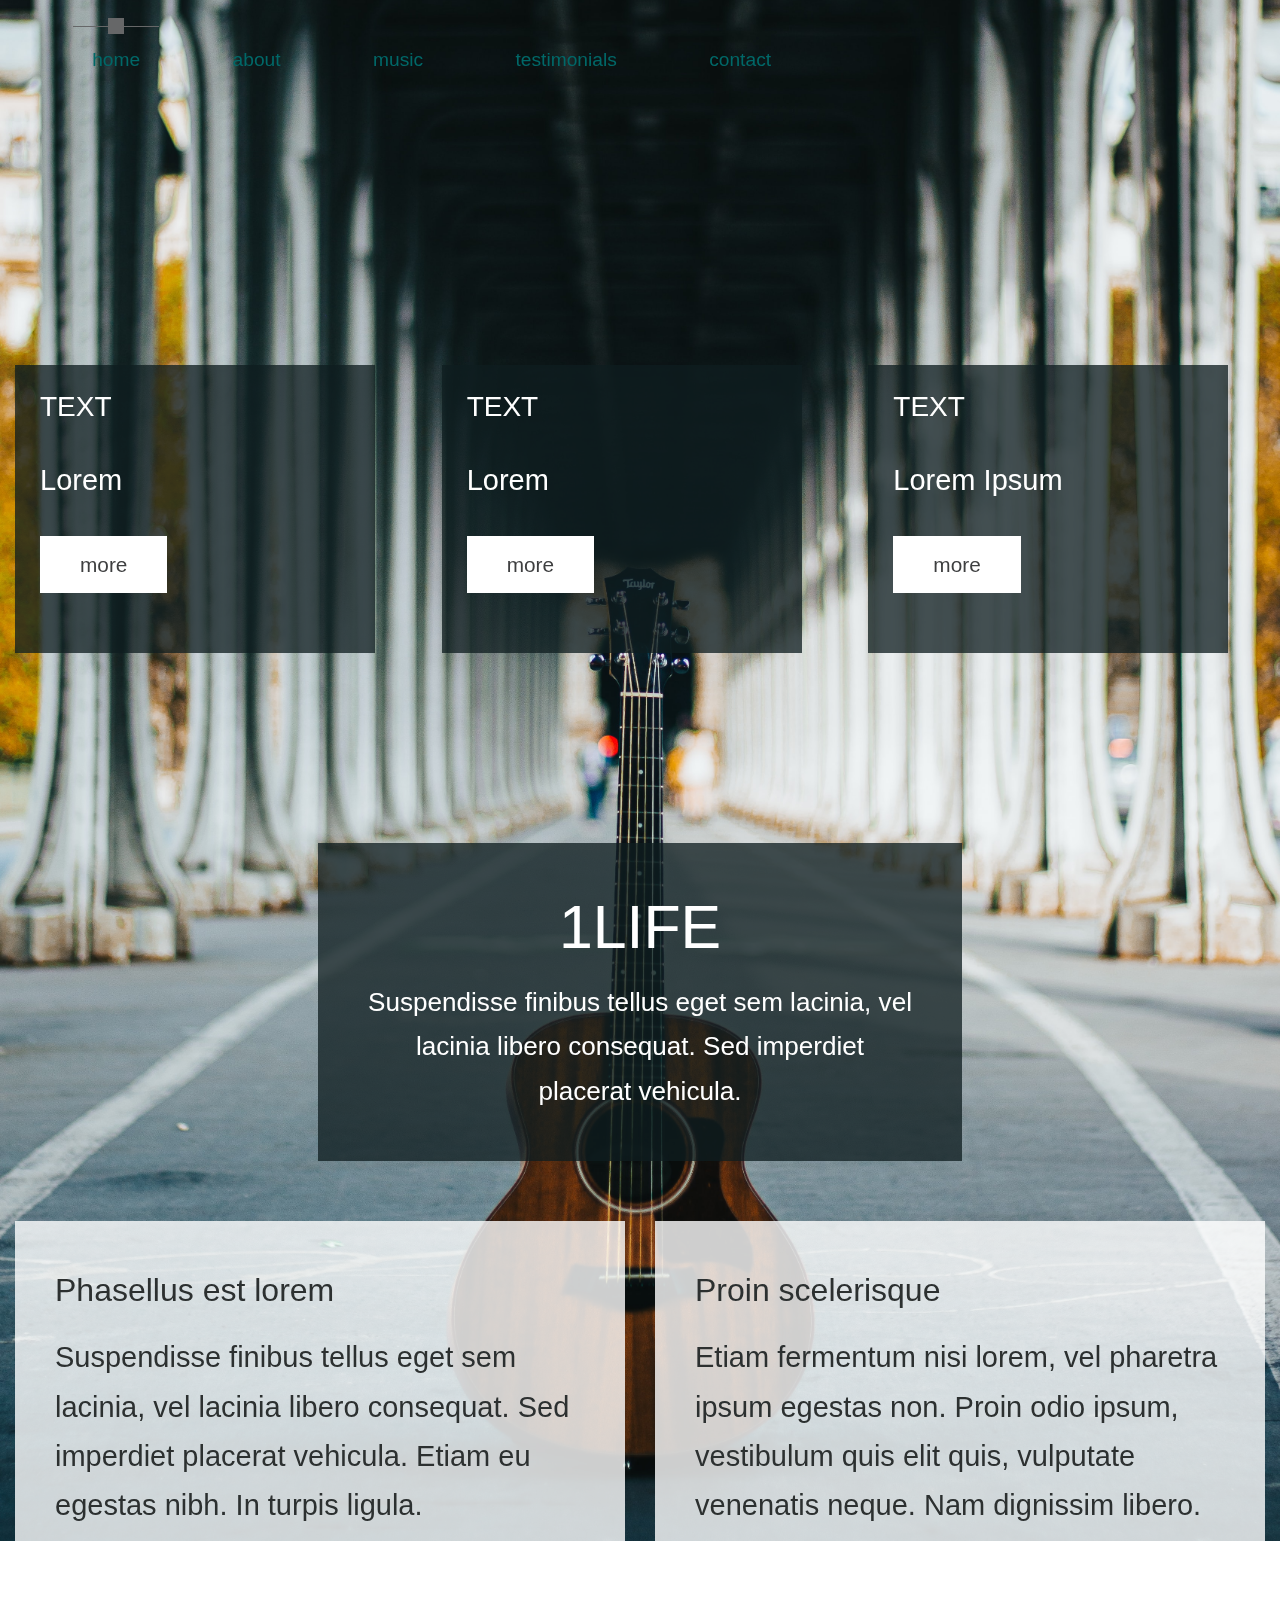
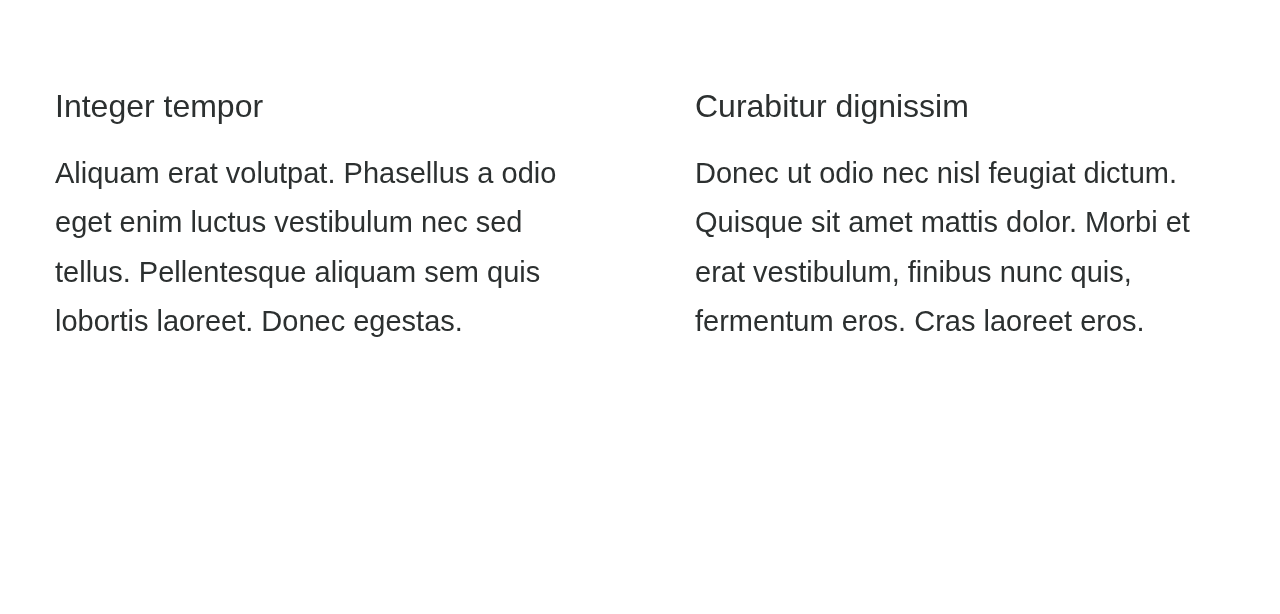
==== about.html @ 6f8ce9f2 "update" ====
<!DOCTYPE html>
<html lang="en">
  <head>
    <meta charset="UTF-8" />
    <meta name="viewport" content="width=device-width, initial-scale=1.0" />
    <meta http-equiv="X-UA-Compatible" content="ie=edge" />
    <title>About Page</title>

    <link
      rel="stylesheet"
      href="https://fonts.googleapis.com/css?family=Open+Sans:400,600"
    />
    <link rel="stylesheet" href="css/all.min.css" />
    <link rel="stylesheet" href="css/bootstrap.min.css" />
    <link rel="stylesheet" href="css/templatemo-style.css" />
  </head>
  <body id="aboutPage">
    <div
      class="parallax-window"
      data-parallax="scroll"
      data-image-src="img/acousticalone.jpg"
    >
      <div class="container-fluid">
        <div class="col-lg-8 col-1">
          <div class="tm-nav">
            <nav
              class="navbar navbar-expand-lg navbar-light tm-bg-transparent tm-navbar"
            >
              <button
                class="navbar-toggler"
                type="button"
                data-toggle="collapse"
                data-target="#navbarNav"
                aria-controls="navbarNav"
                aria-expanded="false"
                aria-label="Toggle navigation"
              >
                <span class="navbar-toggler-icon"></span>
              </button>
              <div class="collapse navbar-collapse" id="navbarNav">
                <ul class="navbar-nav">
                  <li class="nav-item active">
                    <div class="tm-nav-link-highlight"></div>
                    <a class="nav-link" href="index.html"
                      >home <span class="sr-only">(current)</span></a
                    >
                  </li>
                  <li class="nav-item">
                    <div class="tm-nav-link-highlight"></div>
                    <a class="nav-link" href="about.html">about</a>
                  </li>
                  <li class="nav-item">
                    <div class="tm-nav-link-highlight"></div>
                    <a class="nav-link" href="music.html">music</a>
                  </li>
                  <li class="nav-item">
                    <div class="tm-nav-link-highlight"></div>
                    <a class="nav-link" href="testimonials.html"
                      >testimonials</a
                    >
                  </li>
                  <li class="nav-item">
                    <div class="tm-nav-link-highlight"></div>
                    <a class="nav-link" href="contact.html">contact</a>
                  </li>
                </ul>
              </div>
            </nav>
          </div>
        </div>
        <div class="row tm-brand-row">
          <div class="col-lg-4 col-11">
            <div class="tm-brand-texts">
              <h1 class="text-uppercase tm-brand-name"></h1>
            </div>
          </div>
        </div>

        <!-- About -->
        <section class="row" id="tmAbout">
          <header class="col-12 tm-about-header">
            <h2
              class="text-uppercase text-center text-dark tm-about-page-title"
            ></h2>
            <hr class="tm-about-title-hr" />
          </header>
          <div class="col-lg-4">
            <div class="tm-bg-black-transparent tm-about-box">
              <h3 class="tm-about-name">TEXT</h3>
              <p class="tm-about-description">Lorem</p>
              <a href="#tmFeatures" class="btn btn-primary tm-btn-app-feature"
                >more</a
              >
            </div>
          </div>

          <div class="col-lg-4">
            <div class="tm-bg-black-transparent tm-about-box">
              <h3 class="tm-about-name">TEXT</h3>
              <p class="tm-about-description">Lorem</p>
              <a href="#tmFeatures" class="btn btn-primary tm-btn-app-feature"
                >more</a
              >
            </div>
          </div>

          <div class="col-lg-4">
            <div class="tm-bg-black-transparent tm-about-box">
              <h3 class="tm-about-name">TEXT</h3>
              <p class="tm-about-description">Lorem Ipsum</p>

              <a href="#tmFeatures" class="btn btn-primary tm-btn-app-feature"
                >more</a
              >
            </div>
          </div>
        </section>

        <!-- App Features -->
        <section id="tmAppFeatures">
          <div class="row">
            <header
              class="col-12 text-center text-white tm-bg-black-transparent p-5 tm-app-header"
            >
              <h2 class="text-uppercase mb-3 tm-app-feature-header">1LIFE</h2>
              <p class="mb-0 small">
                Suspendisse finibus tellus eget sem lacinia, vel lacinia libero
                consequat. Sed imperdiet placerat vehicula.
              </p>
            </header>
          </div>

          <div class="row">
            <div class="col-lg-6">
              <div class="tm-bg-white-transparent tm-app-feature-box">
                <div class="tm-app-feature-description-box">
                  <h3 class="mb-4 tm-app-feature-title">Phasellus est lorem</h3>
                  <p class="tm-app-feature-description">
                    Suspendisse finibus tellus eget sem lacinia, vel lacinia
                    libero consequat. Sed imperdiet placerat vehicula. Etiam eu
                    egestas nibh. In turpis ligula.
                  </p>
                </div>
              </div>
            </div>

            <div class="col-lg-6">
              <div class="tm-bg-white-transparent tm-app-feature-box">
                <div class="tm-app-feature-description-box">
                  <h3 class="mb-4 tm-app-feature-title">Proin scelerisque</h3>
                  <p class="tm-app-feature-description">
                    Etiam fermentum nisi lorem, vel pharetra ipsum egestas non.
                    Proin odio ipsum, vestibulum quis elit quis, vulputate
                    venenatis neque. Nam dignissim libero.
                  </p>
                </div>
              </div>
            </div>

            <div class="col-lg-6">
              <div class="tm-bg-white-transparent tm-app-feature-box">
                <div class="tm-app-feature-description-box">
                  <h3 class="mb-4 tm-app-feature-title">Integer tempor</h3>
                  <p class="tm-app-feature-description">
                    Aliquam erat volutpat. Phasellus a odio eget enim luctus
                    vestibulum nec sed tellus. Pellentesque aliquam sem quis
                    lobortis laoreet. Donec egestas.
                  </p>
                </div>
              </div>
            </div>

            <div class="col-lg-6">
              <div class="tm-bg-white-transparent tm-app-feature-box">
                <div class="tm-app-feature-description-box">
                  <h3 class="mb-4 tm-app-feature-title">Curabitur dignissim</h3>
                  <p class="tm-app-feature-description">
                    Donec ut odio nec nisl feugiat dictum. Quisque sit amet
                    mattis dolor. Morbi et erat vestibulum, finibus nunc quis,
                    fermentum eros. Cras laoreet eros.
                  </p>
                </div>
              </div>
            </div>
          </div>
        </section>

        <!-- Page footer -->
        <footer class="row">
          <p class="col-12 text-white text-center tm-copyright-text">mikeD</p>
        </footer>
      </div>
      <!-- .container-fluid -->
    </div>

    <script src="js/jquery.min.js"></script>
    <script src="js/parallax.min.js"></script>
    <script src="js/bootstrap.min.js"></script>
  </body>
</html>
---- css/templatemo-style.css ----
/*


COLOR CODE
Dark Brown: #ffffff
Green: #006666
Light Blue: #0099CC
Blue: #039bcd
nav link color: #ffffff

Page 1 Image 1x1 size 400px
3 boxes spacing 60px
Logo size: 400x200
840x120

Home section width: 420

*/

html {
  scroll-behavior: smooth;
}

body {
  font-family: Lato, sans-serif;
  font-size: 29px;
  font-weight: 400;
  color: #fffffe
  overflow-x: hidden;
}

a,
button {
  transition: all 0.3s ease;
}

a:hover {
  text-decoration: none;
}

.container-fluid {
  max-width: 1310px;
}

.small,
small {
  font-size: 90%;
}

.parallax-window {
  min-height: 1100px;
  background: transparent;
}

.tm-bg-white-transparent {
  background-color: rgba(255, 255, 255, 0.8);
}

.tm-brand-row {
  align-items: center;
  padding-top: 40px;
  padding-bottom: 28px;
}

.tm-brand-container {
  max-width: 400px;
  height: 200px;
  display: flex;
  align-items: center;
  justify-content: center;
}

.tm-brand-icon {
  width: 79px;
  height: 77px;
  display: flex;
  align-items: center;
  justify-content: center;
  background-color: #333436;
  color: white;
  border-radius: 50%;
  margin-right: 25px;
}

.tm-brand-name {
  font-size: 2.3rem;
  color: #333333;
}

/* Nav */
.tm-navbar {
  /*   padding: 19px 63px; */
  max-width: 840px;
  min-height: 120px;
  justify-content: ;
}

.tm-navbar .navbar-nav {
  width: 100%;
  display: flex;
  align-items: center;
  justify-content: space-around;
}

.navbar-expand-lg .navbar-nav .nav-link {
  padding: 19px;
}

.navbar-light .navbar-nav .nav-link,
.navbar-light .navbar-nav .active > .nav-link,
.navbar-light .navbar-nav .nav-link.active,
.navbar-light .navbar-nav .nav-link.show,
.navbar-light .navbar-nav .show > .nav-link {
  color: #006868;
}

.navbar-light .navbar-nav .nav-item.green-highlight.active > .nav-link,
.navbar-light .navbar-nav .nav-item.green-highlight .nav-link.active,
.navbar-light .navbar-nav .nav-item.green-highlight .nav-link.show,
.navbar-light .navbar-nav .nav-item.green-highlight .show > .nav-link {
  color: #006868;
}

.nav-item {
  position: relative;
}

.nav-link {
  font-size: 1.2rem;
}

.nav-item .tm-nav-link-highlight {
  visibility: hidden;
}

.nav-item:hover .tm-nav-link-highlight,
.nav-item.active .tm-nav-link-highlight {
  visibility: visible;
}

.nav-item .nav-link {
  border-top: 1px solid transparent;
}

.nav-item.active .nav-link,
.nav-item:hover .nav-link {
  border-top-color: #666768;
}

.tm-nav-link-highlight {
  width: 16px;
  height: 16px;
  background-color: #666768;
  position: absolute;
  top: -8px;
  left: calc(50% - 8px);
}

.nav-item.active.green-highlight .nav-link,
.nav-item.green-highlight:hover .nav-link {
  border-top-color: #006868;
}

.nav-item.active.green-highlight .tm-nav-link-highlight {
  background-color: #006868;
}

/* Home */
#tmHome {
  padding-top: 30px;
  padding-bottom: 68px;
}

.tm-home-left {
  max-width: 420px;
  width: 100%;
  margin-right: 185px;
}

.tm-home-container {
  display: flex;
  align-items: center;
  justify-content: center;
}

.tm-slogan {
  font-size: 1.4rem;
  margin-bottom: 30px;
}

.tm-home-hr {
  border-top-color: white;
  margin-bottom: 30px;
}

.tm-home-title {
  font-size: 3.5rem;
  margin-bottom: 40px;
}

.tm-home-text {
  margin-bottom: 47px;
}

.btn {
  border-radius: 0;
  padding: 13px 40px;
  font-size: 1.3rem;
}

.btn-primary {
  background-color: white;
  border: 0;
  color: #3e3f40;
}

.btn-primary:hover,
.btn-primary:focus,
.btn-primary:active,
.btn-primary:not(:disabled):not(.disabled).active,
.btn-primary:not(:disabled):not(.disabled):active,
.show > .btn-primary.dropdown-toggle {
  background-color: #495057;
  outline: none;
  border: none;
}

/* Features section */
#tmFeatures {
  padding-top: 68px;
  padding-bottom: 60px;
  max-width: 1260px;
  margin-left: auto;
  margin-right: auto;
}

.tm-feature-box {
  max-width: 360px;
  min-height: 480px;
  border-radius: 10px;
  text-align: center;
  padding: 40px 50px;
  margin-left: auto;
  margin-right: auto;
  opacity: 0.4;
}

.tm-feature-name {
  color: black;
  margin-bottom: 50px;
}

.tm-feature-icon-container {
  width: 110px;
  height: 110px;
  border: 1px solid #3e3f40;
  border-radius: 50%;
  display: flex;
  align-items: center;
  justify-content: center;
  margin-left: auto;
  margin-right: auto;
  margin-bottom: 60px;
}

/* Call to Action section */
#tmCallToAction {
  padding-top: 60px;
  padding-bottom: 60px;
}

.tm-bg-white {
  background-color: white;
}

.tm-call-to-action-col {
  display: flex;
  align-items: center;
  max-width: 1230px;
  margin-left: auto;
  margin-right: auto;
  flex-direction:; 
}

.tm-call-to-action-image {
  margin-right: 20px;
  width: 400px;
  height: auto;
}

.tm-call-to-action-text {
  padding: 50px 60px;
  min-height: 400px;
  width: calc(100% - 400px);
}

.tm-call-to-action-title {
  margin-bottom: 45px;
}

.tm-call-to-action-description {
  margin-bottom: 55px;
  font-size: 1.1rem;
}

p {
  line-height: 1.7;
}

.tm-call-to-action-form {
  display: flex;
}

.tm-email-input {
  padding: 15px;
  margin: 0;
  width: 355px;
  margin-right: 20px;
}

.btn-secondary {
  background-color: #0299cc;
  border: none;
  padding: 10px 50px;
}

.btn-secondary:hover {
  background-color: #0fb7f0;
}

.btn-tertiary {
  background-color: #006868;
  color: white;
  padding: 10px 60px;
}

.btn-tertiary:hover {
  background-color: #099f9f;
  color: white;
}

.tm-copyright-text {
  font-size: 1rem;
  padding-top: 50px;
  padding-bottom: 45px;
}

.tm-copyright-link {
  color: white;
}

.tm-copyright-link:hover {
  color: #0fb7f0;
}

/* About Page */
#tmAbout {
  padding-bottom: 80px;
}

.tm-about-page-title {
  font-size: 2.5rem;
  margin-top: 72px;
  margin-bottom: 40px;
}

.tm-about-box {
  padding: 25px;
  max-width: 360px;
  margin-bottom: 30px;

}

.tm-about-title-hr {
  border-top-color: black;
  max-width: 450px;
 opacity: 0.05%;
}

.tm-bg-black-transparent {
  background-color: rgba(15, 29, 32, 0.76);
  color: white;
}

.tm-about-header {
  padding-bottom: 80px;
}

.tm-about-number-container {
  width: 83px;
  height: 83px;
  font-size: 2.2rem;
  border: 1px solid white;
  display: flex;
  align-items: center;
  justify-content: center;
  margin-bottom: 20px;
}

.tm-about-name {
  margin-bottom: 30px;
  text-transform: uppercase;
}

.tm-about-description {
  margin-bottom: 30px;
  line-height: 1.8;
}

.tm-app-header {
  max-width: 644px;
  margin-left: auto;
  margin-right: auto;
  margin-bottom: 60px;
}

#tmAppFeatures {
  padding-top: 80px;
  padding-bottom: 24px;
}

.tm-app-feature-header {
  font-size: 3.8rem;
}

.tm-app-feature-box {
  display: flex;
  align-items: center;
  padding: 50px 40px;
  margin-bottom: 40px;
}

.tm-app-feature-icon {
  margin-right: 30px;
  border-radius: 50%;
  border: 1px solid;
  width: 120px;
  height: 120px;
  display: flex;
  align-items: center;
  justify-content: center;
}

.tm-btn-app-feature {
  margin-bottom: 35px;
}

.tm-app-feature-description-box {
  color: #2c3030;
}

.tm-app-feature-title {
  font-size: 2rem;
}

/* Services */
.tm-services-parallax-header {
  min-height: 700px;
  display: flex;
  align-items: center;
  margin-top: 42px;
  margin-bottom: 22px;
}

.tm-services-header {
  position: relative;
  z-index: 102;
  width: 100%;
  padding: 85px 15px 37px 15px;
}

.tm-services-page-title {
  font-size: 2.8rem;
  padding-bottom: 37px;
}

.tm-services-detail-box {
  padding: 80px 70px;
  margin-top: 22px;
  margin-bottom: 41px;
}

#tmServices .tabs {
  list-style: none;
  padding: 0;
  margin: 0;
}

.tm-tabs-container {
  display: flex;
  padding-top: 40px;
  padding-bottom: 135px;
}

.tm-tab-links {
  margin-right: 40px;
  width: 380px;
}

.tm-tab-contents {
  width: calc(100% - 420px);
}

#tmServices .tabs li {
  margin-bottom: 36px;
}

#tmServices .tabs li:last-child {
  margin-bottom: 0;
}

#tmServices .tabs a {
  display: flex;
  align-items: center;
  text-align: left;
  text-decoration: none;
  text-transform: uppercase;
  letter-spacing: 0.5px;
  background-color: rgba(15, 29, 32, 0.77);
  border: 1px solid rgba(15, 29, 32, 0.77);
  color: white;
  font-size: 20px;
  font-weight: 700;
  padding: 20px 30px;
  transition: all 0.3s;
}

#tmServices .tabs .icon-wrap {
  width: 75px;
  height: 75px;
  border: 1px solid white;
  border-radius: 50%;
  display: flex;
  align-items: center;
  justify-content: center;
  margin-right: 30px;
}

#tmServices .tabs .active,
#tmServices .tabs a:hover {
  border-color: white;
  color: #fff !important;
}

#first-tab-group > div {
  background-color: rgba(15, 29, 32, 0.77);
  color: white;
  padding: 45px 60px;
  min-height: 423px;
}

.tm-service-tab-title,
.tm-service-tab-p {
  margin-bottom: 40px;
}

/* Testimonials */
.tm-testimonials-section {
  padding-top: 45px;
  padding-bottom: 90px;
  margin-left: -35px;
  margin-right: -35px;
}

.tm-testimonials-header {
  padding: 55px 15px 50px;
}

.tm-testimonials-page-title {
  padding-bottom: 0;
  margin-bottom: 20px;
}

.tm-testimonials-parallax-header {
  min-height: 400px;
  margin-bottom: 45px;
}

.tm-person-img-container {
  margin-bottom: 63px;
}

.tm-testimonial-box {
  padding: 60px 30px 85px;
  margin-left: 20px;
  margin-right: 20px;
}

.slick-dots {
  bottom: -88px;
}

.slick-dots li,
.slick-dots li button {
  width: 30px;
  height: 30px;
}

.slick-dots li {
  margin: 8px;
}

.slick-dots li button {
  font-family: "Font Awesome 5 Free";
  font-size: 1.6em;
  font-weight: 900;
}

.slick-dots li button:before {
  font-family: inherit;
  font-size: inherit;
  content: "\f45c";
  opacity: 0.5;
}

.slick-dots li.slick-active button:before {
  opacity: 0.85;
}

#tmCallToAction.tm-testimonials-cta {
  padding-bottom: 185px;
}

/* Contact page */
.tm-contact-form {
  height: 100%;
  padding: 67px 115px 67px 70px;
  margin-right: 5px;
}

.tm-contact-text {
  padding: 58px 95px 100px 80px;
  margin-left: 5px;
}

.tm-contact-col-left {
  margin-bottom: 0;
}

.form-group {
  margin-bottom: 50px;
}

.form-control {
  background-color: transparent;
  color: white;
  padding: 25px 20px;
}

.form-control:focus {
  background-color: transparent;
  color: white;
}

.form-control::placeholder {
  /* Chrome, Firefox, Opera, Safari 10.1+ */
  color: white;
  opacity: 1; /* Firefox */
}

.form-control:-ms-input-placeholder {
  /* Internet Explorer 10-11 */
  color: white;
}

.form-control::-ms-input-placeholder {
  /* Microsoft Edge */
  color: white;
}

.tm-contact-row {
  padding-top: 45px;
  padding-bottom: 40px;
}

/* Media Queries */
@media (max-width: 1149px) {
  .tm-call-to-action-text {
    width: calc(100% - 420px);
  }
}

@media (max-width: 1145px) {
  .tm-email-input {
    margin-right: 0;
    margin-bottom: 20px;
    width: 100%;
  }

  .tm-call-to-action-form {
    flex-direction: column;
  }
}

@media (max-width: 991px) {
  .tm-nav {
    position: relative;
  }

  #navbarNav {
    position: absolute;
    top: 80px;
    background-color: rgba(255, 255, 255, 0.9);
    z-index: 1001;
  }

  .tm-navbar {
    background-color: transparent;
    justify-content: flex-end;
  }

  .navbar-toggler {
    background-color: rgba(255, 255, 255, 0.8);
  }

  .tm-home-left {
    margin-right: 50px;
  }

  .tm-feature-box {
    margin-bottom: 20px;
    max-width: 600px;
  }

  .navbar-expand-lg .navbar-nav .nav-link {
    padding: 14px 19px;
  }

  .tm-about-box,
  .tm-app-feature-box {
    margin-left: auto;
    margin-right: auto;
    max-width: 600px;
  }

  .tm-tabs-container {
    flex-direction: column;
  }

  .tm-tab-links {
    margin-right: 0;
    margin-bottom: 40px;
  }

  .tm-tab-links,
  .tm-tab-contents {
    margin-left: auto;
    margin-right: auto;
    max-width: 800px;
    width: 100%;
  }

  .tm-contact-col-left {
    margin-bottom: 40px;
  }

  .tm-contact-form {
    margin-right: 0;
  }

  .tm-contact-text {
    margin-left: 0;
  }
}

@media (max-width: 849px) {
  .tm-call-to-action-col {
    flex-direction: column;
  }

  .tm-call-to-action-image {
    margin-right: 0;
    margin-bottom: 20px;
  }

  .tm-call-to-action-text {
    width: 100%;
    max-width: 600px;
  }
}

@media (max-width: 767px) {
  .tm-home-container {
    flex-direction: column;
  }

  .tm-home-left {
    margin-bottom: 50px;
    margin-right: 0;
  }
}

@media (max-width: 479px) {
  .tm-app-feature-box {
    flex-direction: column;
  }

  .tm-app-feature-icon {
    margin-right: 0;
    margin-bottom: 30px;
  }

  .slick-dots {
    width: 300px;
    left: 0;
    right: 0;
    margin-left: auto;
    margin-right: auto;
    bottom: -80px;
  }

  .slick-dots li {
    margin: 8px;
  }

  .tm-contact-form {
    padding: 45px;
  }

  .tm-contact-text {
    padding: 60px;
  }
}
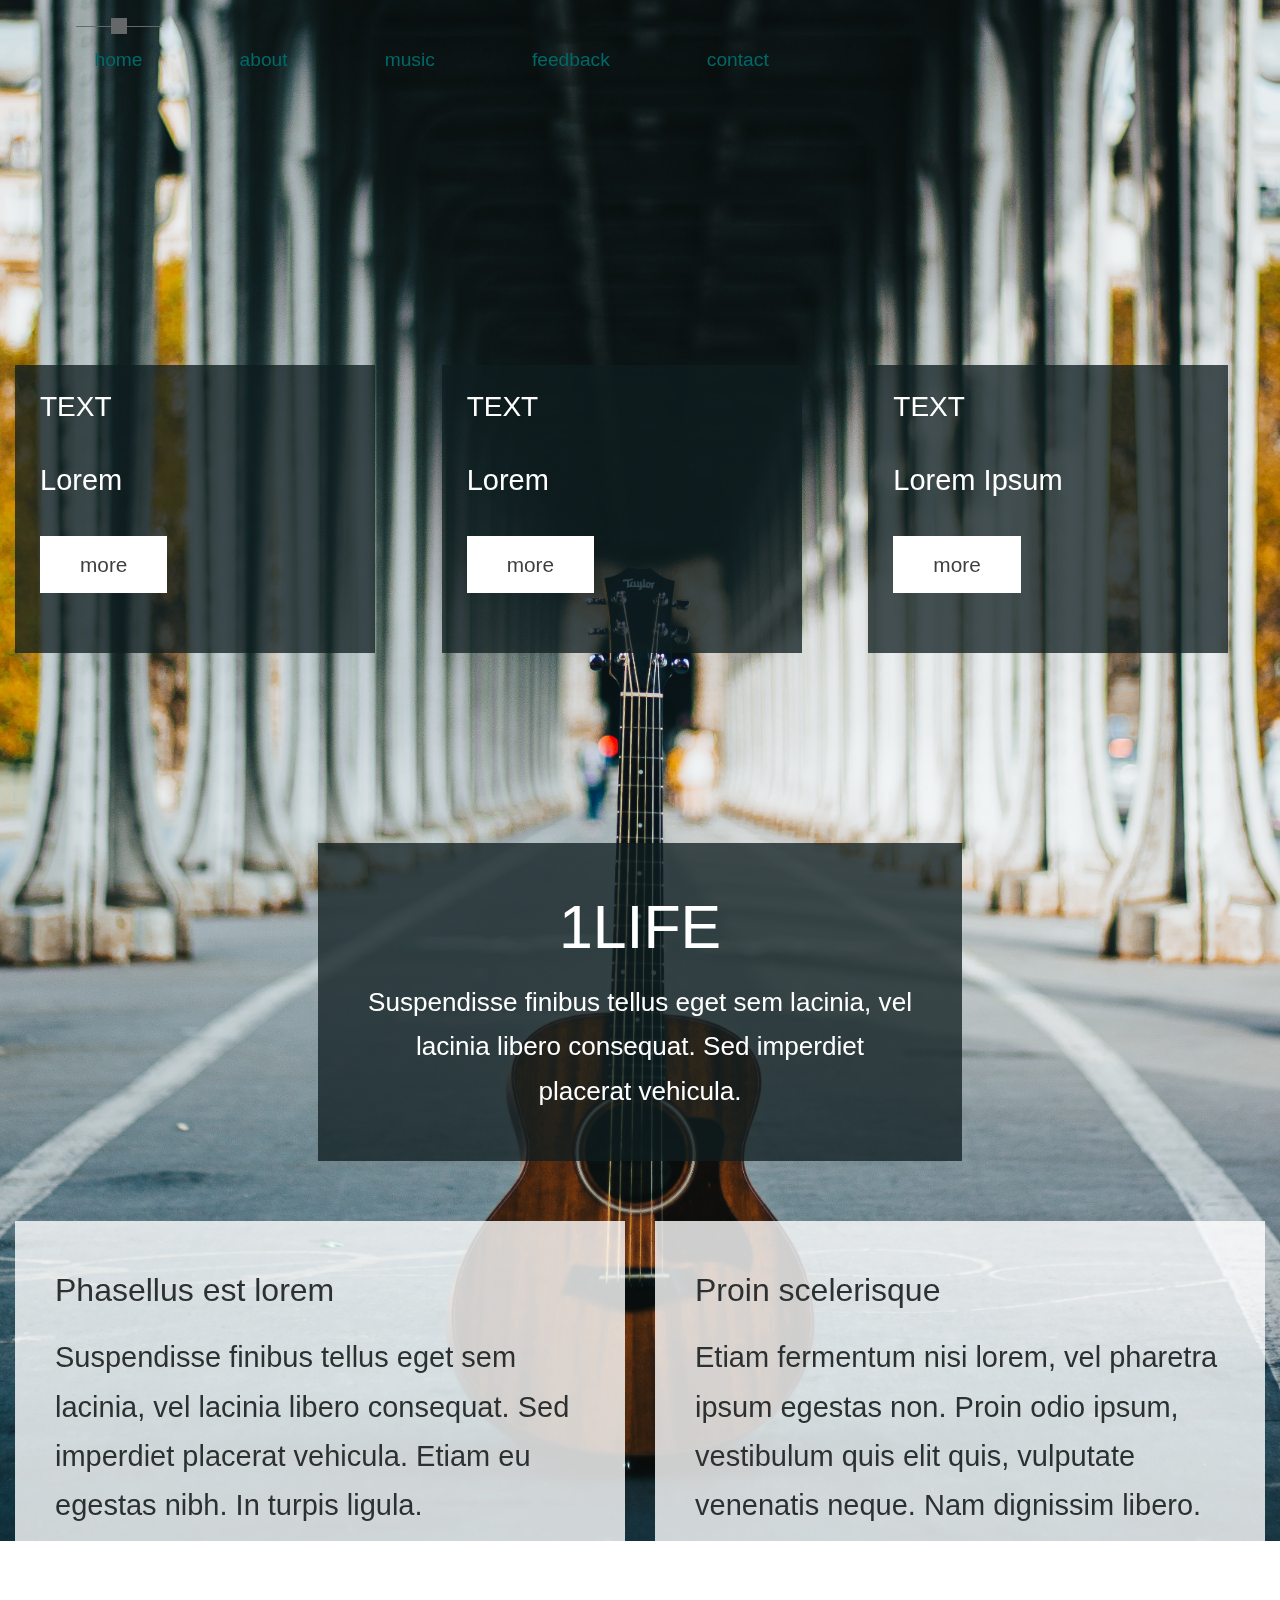
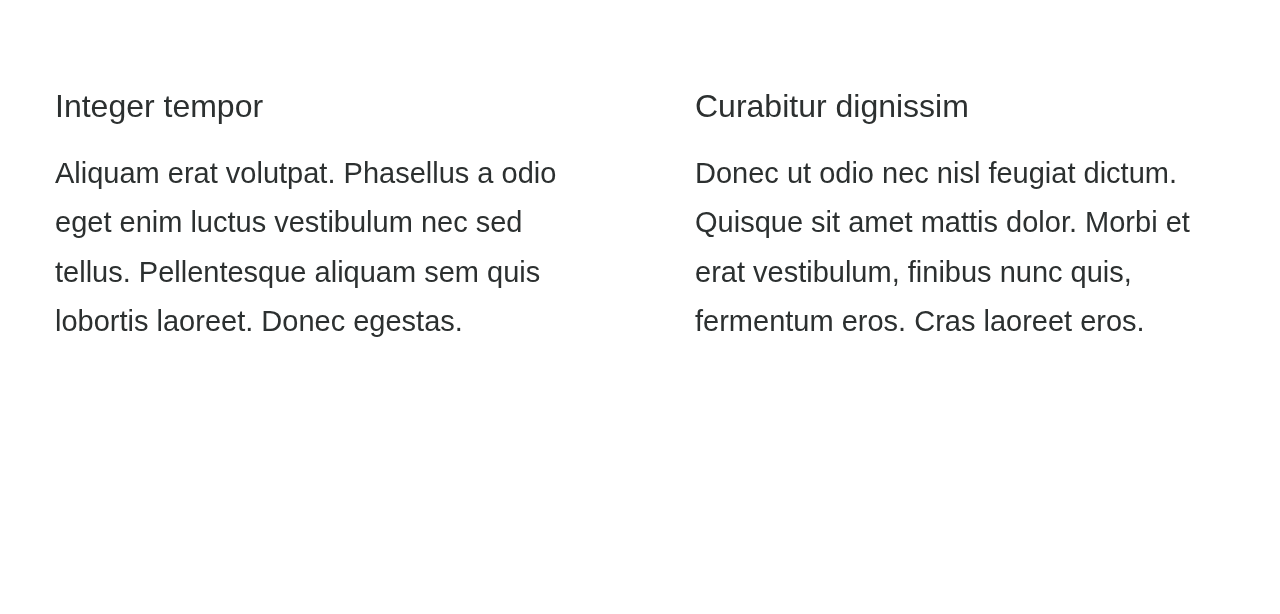
==== commit e332a564: "update" ====
--- a/about.html
+++ b/about.html
@@ -55,9 +55,7 @@
                   </li>
                   <li class="nav-item">
                     <div class="tm-nav-link-highlight"></div>
-                    <a class="nav-link" href="testimonials.html"
-                      >testimonials</a
-                    >
+                    <a class="nav-link" href="feedback.html">feedback</a>
                   </li>
                   <li class="nav-item">
                     <div class="tm-nav-link-highlight"></div>
